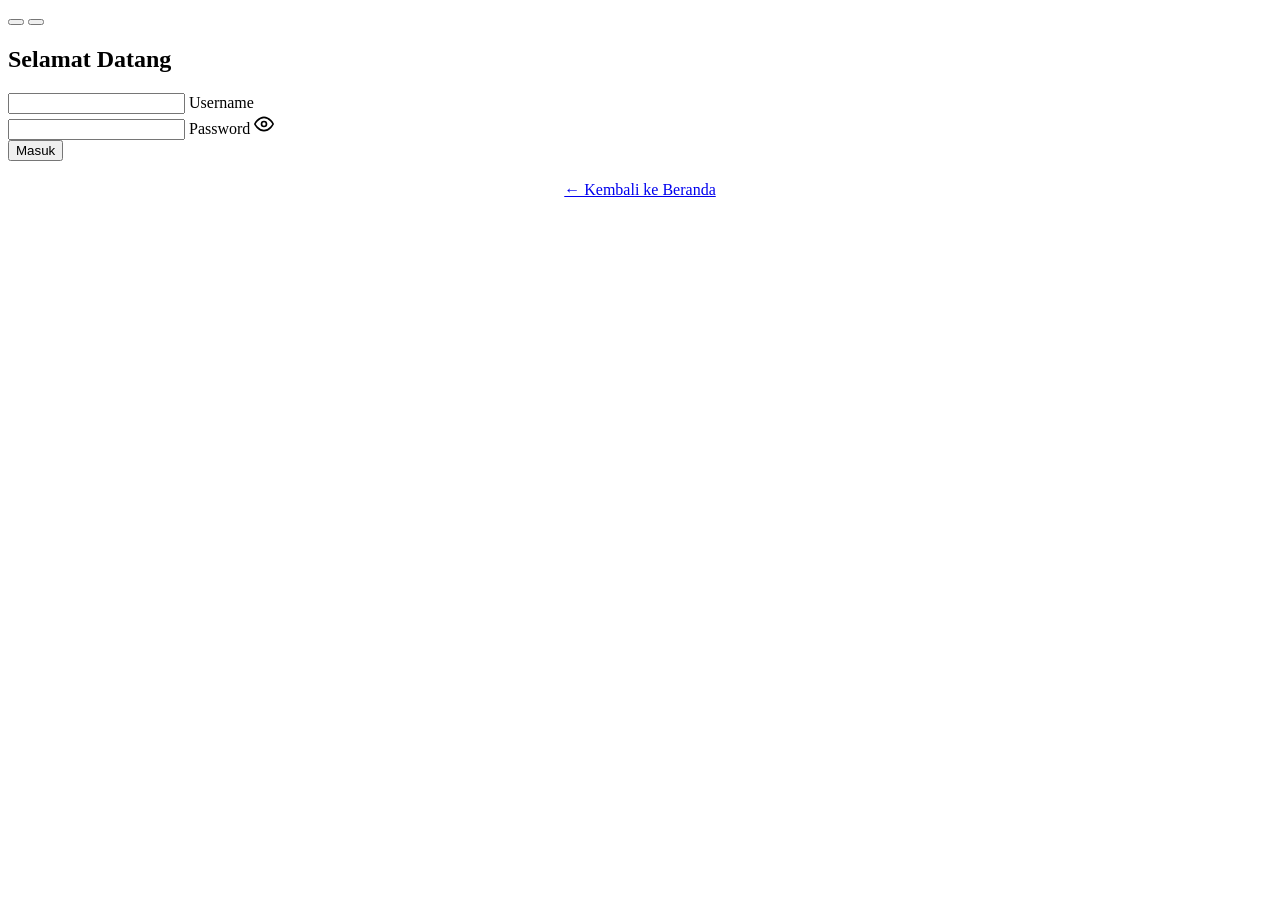
==== login-admin.html @ 27fb96f4 "Refactor login-admin.html for better UI and accessibility Updated the login-admin.html file to enhan" ====
<!DOCTYPE html>
<html lang="id" data-theme="light" data-style="normal">
<head>
    <meta charset="UTF-8">
    <meta name="viewport" content="width=device-width, initial-scale=1.0">
    <title>Login</title>
    <link rel="stylesheet" href="style.css">
</head>
<body>
    <div class="theme-controls-floating">
        <button id="toggleTheme" class="icon-btn" title="Ganti Tema"></button>
        <button id="toggleStyle" class="icon-btn" title="Ganti Gaya"></button>
    </div>

    <div class="liquid-bg">
        <div class="blob blob-1"></div>
        <div class="blob blob-2"></div>
        <div class="blob blob-3"></div>
    </div>

    <div class="glass-panel panel-theme">
        <h2>Selamat Datang</h2>
        <form id="loginForm">
            <div class="input-group">
                <input type="text" id="username" required>
                <label for="username">Username</label>
            </div>
            
            <div class="input-group">
                <input type="password" id="password" required>
                <label for="password">Password</label>
                <span class="toggle-password" id="togglePassword">
                    <svg xmlns="http://www.w3.org/2000/svg" width="20" height="20" viewBox="0 0 24 24" fill="none" stroke="currentColor" stroke-width="2" stroke-linecap="round" stroke-linejoin="round">
                        <path d="M1 12s4-8 11-8 11 8 11 8-4 8-11 8-11-8-11-8z"></path>
                        <circle cx="12" cy="12" r="3"></circle>
                    </svg>
                </span>
            </div>
            
            <button type="submit" class="btn">Masuk</button>
            <div style="margin-top: 20px; text-align: center;">
                <a href="dana-kas-desa/dana-desa.html" class="text-sm font-medium text-slate-500 hover:text-danger transition-colors">← Kembali ke Beranda</a>
            </div>
        </form>
    </div>

    <script src="script.js"></script>
</body>
</html>
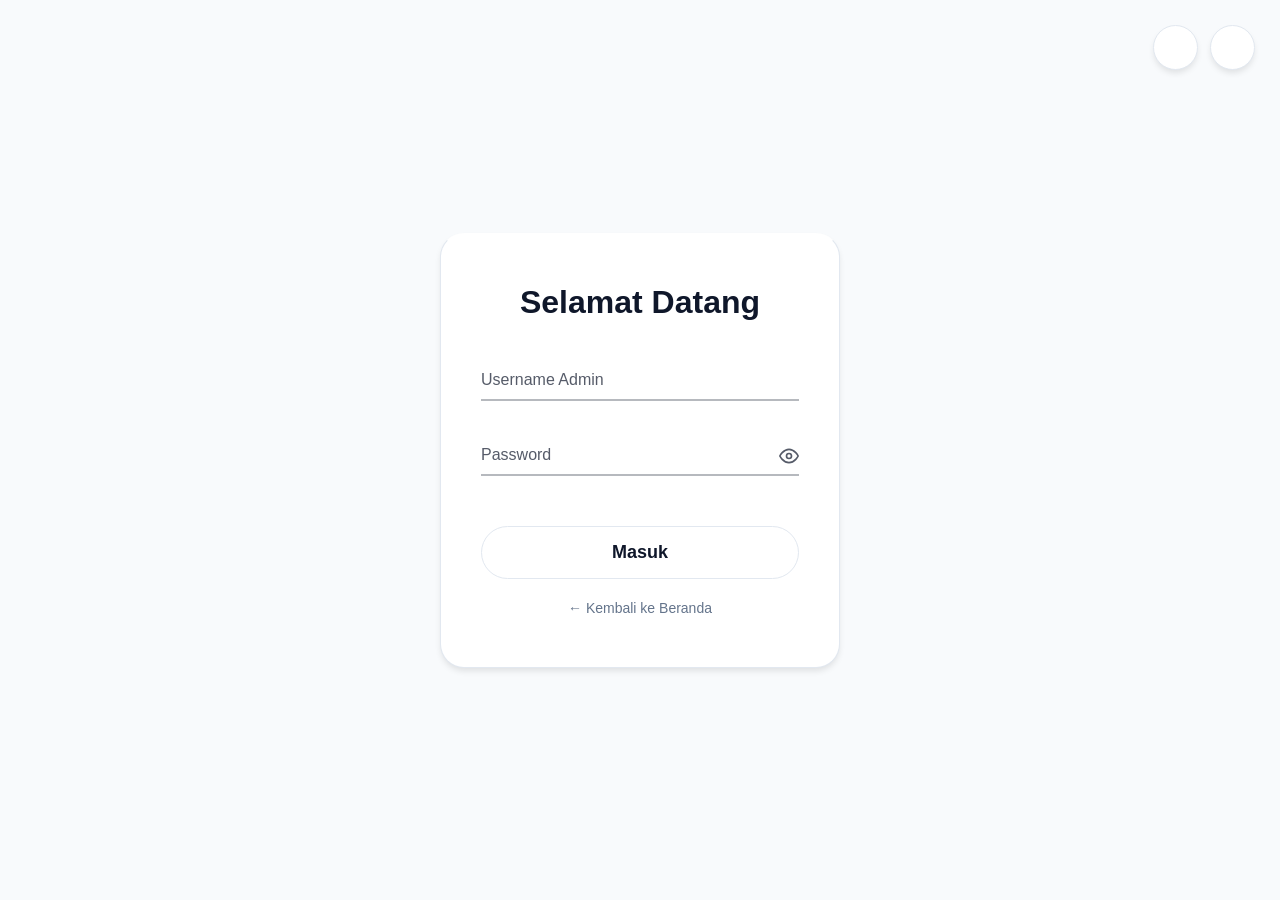
==== commit 65cd15bb: "Modify login page for admin access Updated the login page to reflect admin-specific changes, includi" ====
--- a/login-admin.html
+++ b/login-admin.html
@@ -3,7 +3,7 @@
 <head>
     <meta charset="UTF-8">
     <meta name="viewport" content="width=device-width, initial-scale=1.0">
-    <title>Login</title>
+    <title>Login Admin</title>
     <link rel="stylesheet" href="style.css">
 </head>
 <body>
@@ -23,7 +23,7 @@
         <form id="loginForm">
             <div class="input-group">
                 <input type="text" id="username" required>
-                <label for="username">Username</label>
+                <label for="username">Username Admin</label>
             </div>
             
             <div class="input-group">
@@ -38,8 +38,9 @@
             </div>
             
             <button type="submit" class="btn">Masuk</button>
+            
             <div style="margin-top: 20px; text-align: center;">
-                <a href="dana-kas-desa/dana-desa.html" class="text-sm font-medium text-slate-500 hover:text-danger transition-colors">← Kembali ke Beranda</a>
+                <a href="dana-kas-desa/dana-desa.html" class="link-beranda">← Kembali ke Beranda</a>
             </div>
         </form>
     </div>
--- a/style.css
+++ b/style.css
@@ -0,0 +1,312 @@
+/* CSS VARIABLES */
+:root {
+    --bg-color: #f8fafc;
+    --text-color: #0f172a;
+    --panel-bg: #ffffff;
+    --panel-border: #e2e8f0;
+    --shadow: 0 4px 6px -1px rgba(0, 0, 0, 0.1);
+    --primary-color: #10b981;
+    --input-border: rgba(15, 23, 42, 0.3);
+
+    --blob-1-color: #34d399;
+    --blob-2-color: #10b981;
+    --blob-3-color: #059669;
+}
+
+[data-theme="dark"] {
+    --bg-color: #0f172a;
+    --text-color: #f8fafc;
+    --panel-bg: #1e293b;
+    --panel-border: #334155;
+    --shadow: 0 15px 35px rgba(0, 0, 0, 0.5);
+    --input-border: rgba(255, 255, 255, 0.3);
+
+    --blob-1-color: #059669;
+    --blob-2-color: #047857;
+    --blob-3-color: #0f766e;
+}
+
+[data-theme="light"][data-style="glass"] {
+    --panel-bg: rgba(255, 255, 255, 0.4);
+    --panel-border: rgba(255, 255, 255, 0.6);
+    --shadow: 0 8px 32px 0 rgba(16, 185, 129, 0.15);
+}
+
+[data-theme="dark"][data-style="glass"] {
+    --panel-bg: rgba(15, 23, 42, 0.5);
+    --panel-border: rgba(255, 255, 255, 0.1);
+    --shadow: 0 15px 35px rgba(0, 0, 0, 0.5);
+}
+
+* {
+    margin: 0;
+    padding: 0;
+    box-sizing: border-box;
+    font-family: 'Segoe UI', Tahoma, Geneva, Verdana, sans-serif;
+    transition: background-color 0.3s ease, color 0.3s ease;
+}
+
+body {
+    min-height: 100vh;
+    display: flex;
+    justify-content: center;
+    align-items: center;
+    background-color: var(--bg-color);
+    color: var(--text-color);
+    overflow: hidden;
+}
+
+.theme-controls-floating {
+    position: absolute;
+    top: 25px;
+    right: 25px;
+    display: flex;
+    gap: 12px;
+    z-index: 10;
+}
+
+.icon-btn {
+    width: 45px;
+    height: 45px;
+    border-radius: 50%;
+    border: 1px solid var(--panel-border);
+    background: var(--panel-bg);
+    color: var(--text-color);
+    display: flex;
+    justify-content: center;
+    align-items: center;
+    cursor: pointer;
+    outline: none;
+    transition: all 0.3s;
+    box-shadow: var(--shadow);
+}
+
+.icon-btn:hover {
+    transform: scale(1.1);
+    background: var(--text-color);
+    color: var(--bg-color);
+}
+
+.liquid-bg {
+    position: absolute;
+    width: 100vw;
+    height: 100vh;
+    z-index: 0;
+    filter: blur(40px);
+    opacity: 0;
+    transition: opacity 0.5s ease;
+}
+
+[data-style="glass"] .liquid-bg {
+    opacity: 0.85;
+}
+
+.blob {
+    position: absolute;
+    border-radius: 50%;
+    animation: liquidAnim 12s infinite alternate ease-in-out;
+    transition: background-color 0.5s ease;
+}
+
+.blob-1 {
+    width: 400px;
+    height: 400px;
+    background-color: var(--blob-1-color);
+    top: 5%;
+    left: 10%;
+}
+
+.blob-2 {
+    width: 450px;
+    height: 450px;
+    background-color: var(--blob-2-color);
+    bottom: 5%;
+    right: 10%;
+    animation-delay: -4s;
+}
+
+.blob-3 {
+    width: 300px;
+    height: 300px;
+    background-color: var(--blob-3-color);
+    top: 35%;
+    left: 45%;
+    animation-delay: -8s;
+}
+
+@keyframes liquidAnim {
+    0% {
+        border-radius: 40% 60% 70% 30% / 40% 50% 60% 50%;
+        transform: translate(0, 0) scale(1);
+    }
+    100% {
+        border-radius: 60% 40% 30% 70% / 60% 30% 70% 40%;
+        transform: translate(30px, -30px) scale(1.2);
+    }
+}
+
+.glass-panel {
+    position: relative;
+    z-index: 1;
+    width: 90%;
+    max-width: 400px;
+    padding: 50px 40px;
+    border-radius: 24px;
+    text-align: center;
+}
+
+.panel-theme {
+    background: var(--panel-bg);
+    border: 1px solid var(--panel-border);
+    border-top: 1px solid rgba(255, 255, 255, 0.2);
+    box-shadow: var(--shadow);
+}
+
+[data-style="glass"] .panel-theme {
+    backdrop-filter: blur(16px);
+    -webkit-backdrop-filter: blur(16px);
+}
+
+.glass-panel h2 {
+    font-size: 32px;
+    margin-bottom: 40px;
+    font-weight: 600;
+}
+
+.input-group {
+    position: relative;
+    margin-bottom: 35px;
+}
+
+.input-group input {
+    width: 100%;
+    padding: 10px 0;
+    font-size: 16px;
+    color: var(--text-color);
+    background: transparent;
+    border: none;
+    border-bottom: 2px solid var(--input-border);
+    outline: none;
+    transition: 0.3s;
+}
+
+#password {
+    padding-right: 40px;
+}
+
+.input-group label {
+    position: absolute;
+    top: 10px;
+    left: 0;
+    font-size: 16px;
+    color: var(--text-color);
+    opacity: 0.7;
+    pointer-events: none;
+    transition: 0.3s ease;
+}
+
+.input-group input:focus ~ label,
+.input-group input:valid ~ label {
+    top: -20px;
+    font-size: 13px;
+    color: var(--primary-color);
+    opacity: 1;
+    font-weight: 600;
+}
+
+.input-group input:focus {
+    border-bottom: 2px solid var(--primary-color);
+}
+
+.toggle-password {
+    position: absolute;
+    right: 0;
+    top: 10px;
+    cursor: pointer;
+    color: var(--text-color);
+    opacity: 0.7;
+    transition: 0.3s ease;
+    display: flex;
+    align-items: center;
+    justify-content: center;
+}
+
+.toggle-password:hover {
+    color: var(--primary-color);
+    opacity: 1;
+}
+
+.btn {
+    position: relative;
+    width: 100%;
+    padding: 15px;
+    background: var(--panel-bg);
+    border: 1px solid var(--panel-border);
+    border-radius: 30px;
+    color: var(--text-color);
+    font-size: 18px;
+    font-weight: 600;
+    cursor: pointer;
+    overflow: hidden;
+    transition: all 0.4s ease;
+    margin-top: 15px;
+    z-index: 1;
+}
+
+.btn::before {
+    content: '';
+    position: absolute;
+    top: 0;
+    left: 0;
+    width: 200%;
+    height: 100%;
+    background: linear-gradient(115deg, transparent, rgba(16, 185, 129, 0.4), rgba(52, 211, 153, 0.4), transparent);
+    background-size: 200% 100%;
+    border-radius: 30px;
+    opacity: 0;
+    z-index: -1;
+    transition: opacity 0.3s ease;
+}
+
+.btn:hover::before {
+    opacity: 1;
+    animation: liquidFlow 2s linear infinite;
+}
+
+.btn:hover {
+    transform: scale(1.03) translateY(-3px);
+    box-shadow: var(--shadow);
+    letter-spacing: 1px;
+    border-color: var(--primary-color);
+}
+
+@keyframes liquidFlow {
+    0% { background-position: 100% 0; }
+    100% { background-position: -100% 0; }
+}
+
+.link-beranda {
+    text-decoration: none;
+    font-size: 14px;
+    font-weight: 500;
+    color: #64748b !important;
+    transition: color 0.3s ease;
+}
+
+.link-beranda:visited {
+    color: #64748b !important;
+}
+
+.link-beranda:hover {
+    color: #ef4444 !important;
+}
+
+/* Penyesuaian mode gelap */
+[data-theme="dark"] .link-beranda,
+[data-theme="dark"] .link-beranda:visited {
+    color: #94a3b8 !important;
+}
+
+[data-theme="dark"] .link-beranda:hover {
+    color: #ef4444 !important; 
+}
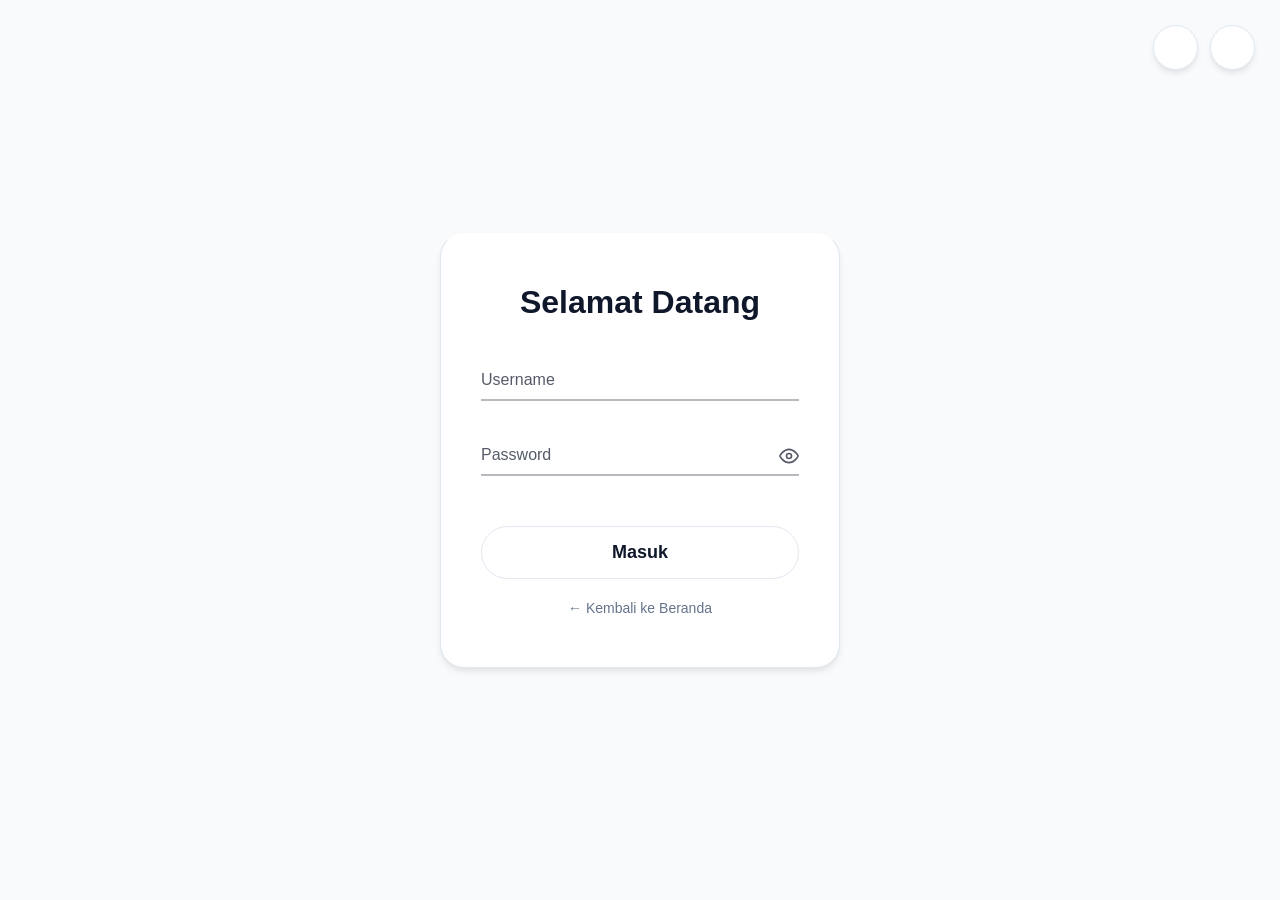
==== commit 795c5d67: "Add files via upload" ====
--- a/login-admin.html
+++ b/login-admin.html
@@ -23,7 +23,7 @@
         <form id="loginForm">
             <div class="input-group">
                 <input type="text" id="username" required>
-                <label for="username">Username Admin</label>
+                <label for="username">Username</label>
             </div>
             
             <div class="input-group">
@@ -47,4 +47,4 @@
 
     <script src="script.js"></script>
 </body>
-</html>
+</html>
--- a/style.css
+++ b/style.css
@@ -301,7 +301,7 @@
     color: #ef4444 !important;
 }
 
-/* Penyesuaian mode gelap */
+/* mode gelap */
 [data-theme="dark"] .link-beranda,
 [data-theme="dark"] .link-beranda:visited {
     color: #94a3b8 !important;
@@ -309,4 +309,4 @@
 
 [data-theme="dark"] .link-beranda:hover {
     color: #ef4444 !important; 
-}
+}
